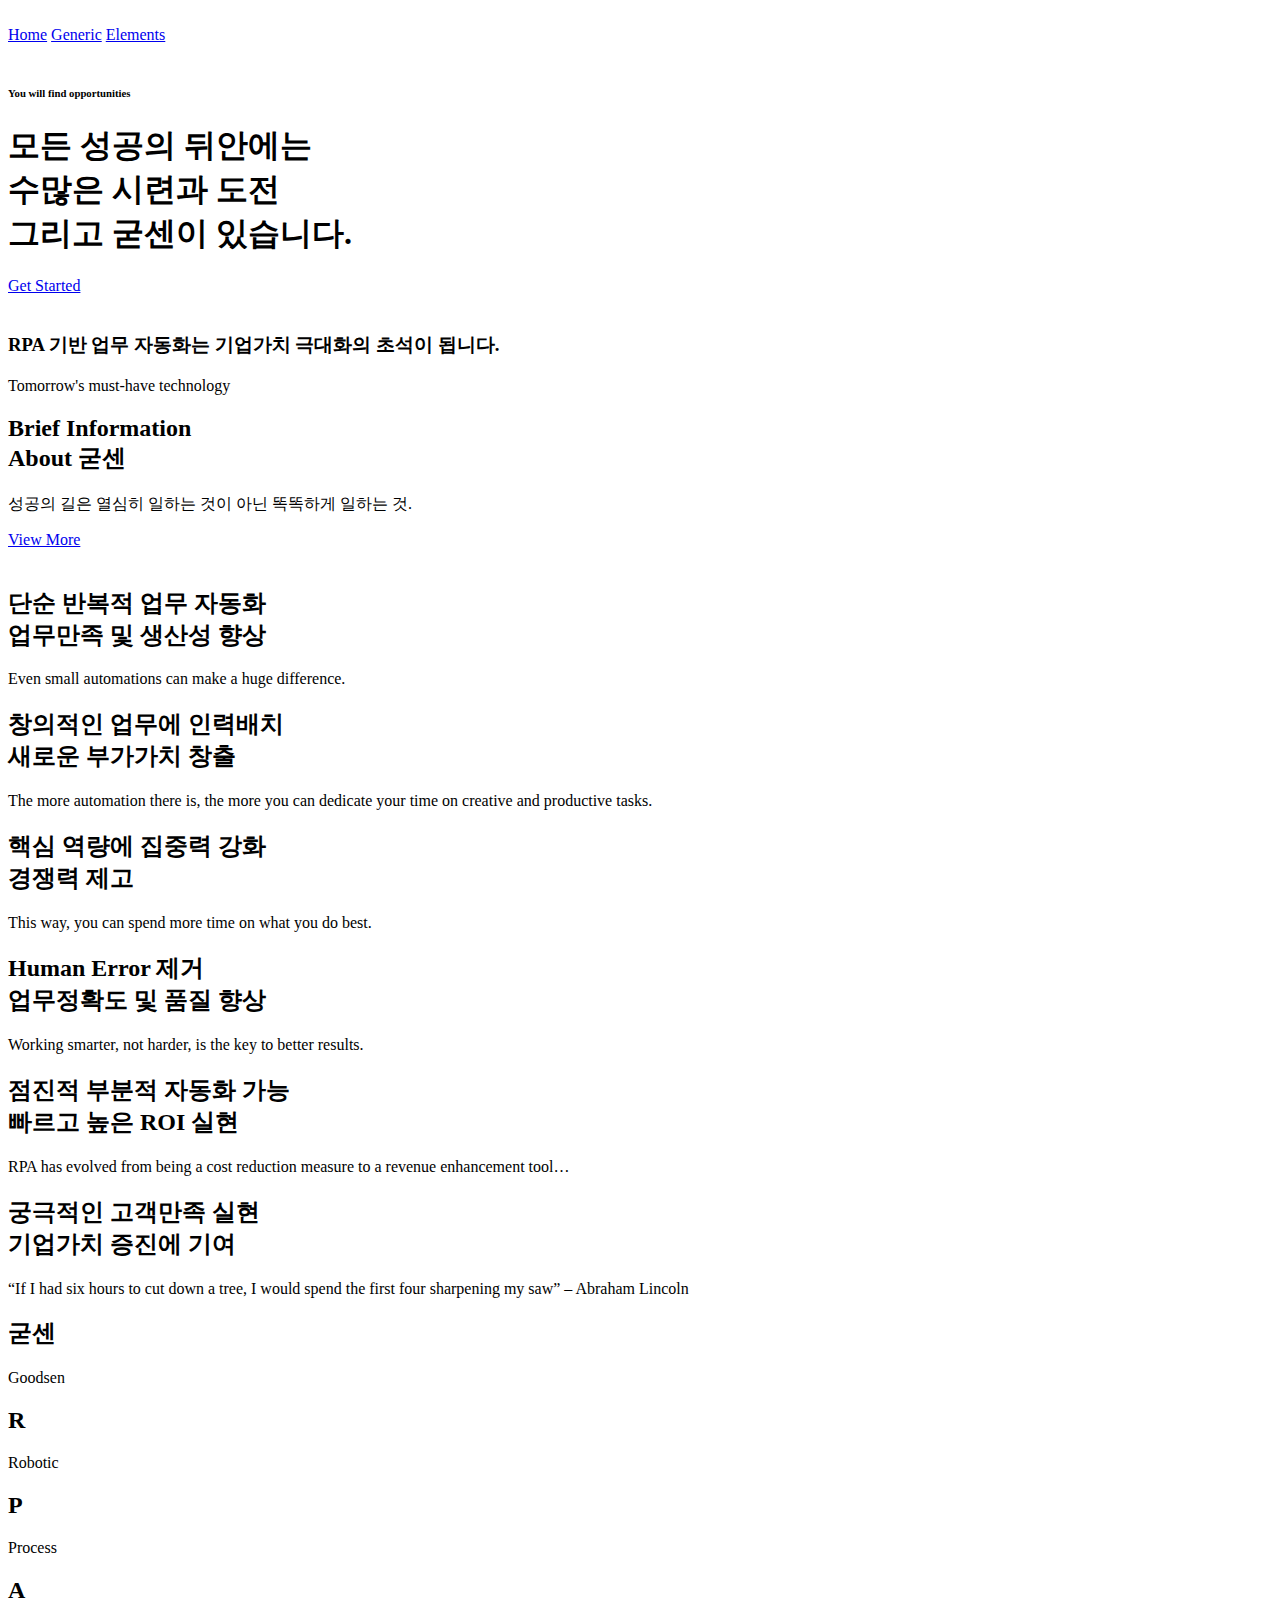
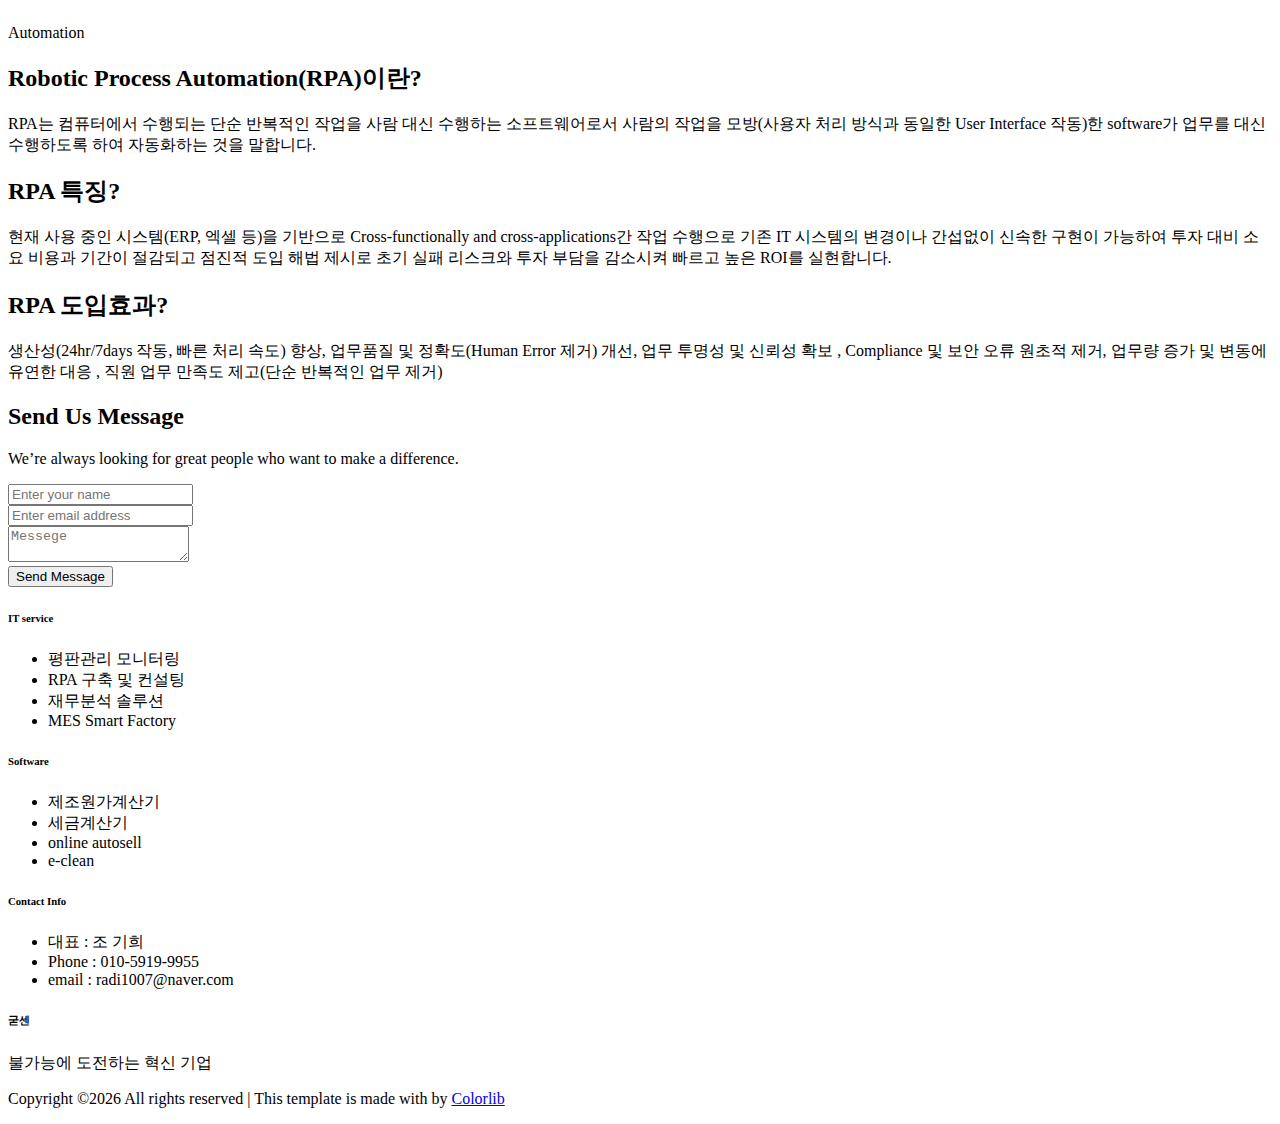
==== index.html @ 50667707 "Add files via upload" ====
<!DOCTYPE html>
<html lang="zxx" class="no-js">
<head>
	<!-- Mobile Specific Meta -->
	<meta name="viewport" content="width=device-width, initial-scale=1, shrink-to-fit=no">
	<!-- Favicon    https://colorlib.com/etc/cellon/img/fav.png  -->
	<link rel="shortcut icon" href="https://colorlib.com/etc/cellon/img/fav.png">
	<!-- Author Meta -->
	<meta name="author" content="Colorlib">
	<!-- Meta Description -->
	<meta name="description" content="">
	<!-- Meta Keyword -->
	<meta name="keywords" content="">
	<!-- meta character set -->
	<meta charset="UTF-8">
	<!-- Site Title -->
	<title>굳센 - The Journey Continues!</title>

	<link href="https://fonts.googleapis.com/css?family=Poppins:100,300,500" rel="stylesheet">
		<!--   
		CSS     https://colorlib.com/etc/cellon/
		============================================= -->
		<link rel="stylesheet" href="https://colorlib.com/etc/cellon/css/linearicons.css">
		<!--  https://colorlib.com/etc/cellon/css/linearicons.css  -->
		<link rel="stylesheet" href="https://colorlib.com/etc/cellon/css/owl.carousel.css">
		<link rel="stylesheet" href="https://colorlib.com/etc/cellon/css/font-awesome.min.css">
		<link rel="stylesheet" href="https://colorlib.com/etc/cellon/css/nice-select.css">
		<link rel="stylesheet" href="https://colorlib.com/etc/cellon/css/magnific-popup.css">
		<link rel="stylesheet" href="https://colorlib.com/etc/cellon/css/bootstrap.css">
		<link rel="stylesheet" href="https://colorlib.com/etc/cellon/css/main.css">
		
	</head>
	<body>
	<div class="oz-body-wrap">
		<!-- Start Header Area -->
		<header class="default-header">
			<div class="container-fluid">
				<div class="header-wrap">
					<div class="header-top d-flex justify-content-between align-items-center">
						<div class="logo">
							<a href="#"><img src="https://bit.ly/3jDYd0H" alt=""></a>
							<!--  https://postfiles.pstatic.net/MjAyMDA5MDNfMjk4/MDAxNTk5MDYxMDM3NDMx.Ppehpb_sJ-GWHu2r7-i-s9C4EfTc6spe3bWy49YY7OUg.njI6r6syXrft7WYbqUCxPKErosFxdzaiZwyLXH2yX5Ag.PNG.radi1007/logo70.png  -->
						</div>
						<div class="main-menubar d-flex align-items-center">
							<nav class="hide">
								<a href="#">Home</a>
								<a href="#">Generic</a>
								<a href="#">Elements</a>
							</nav>
							<div class="menu-bar"><span class="lnr lnr-menu"></span></div>
						</div>
					</div>
				</div>
			</div>
		</header>
		<!-- End Header Area -->
		<!-- Start Banner Area -->
		<section class="banner-area relative">
			<div class="container">
				<div class="row fullscreen align-items-center justify-content-center">
					<div class="banner-left col-lg-6">
						<img class="d-flex mx-auto img-fluid" src="https://colorlib.com/etc/cellon/img/header-img.png" alt="">
						<!--    -->
					</div>
					<div class="col-lg-6">
						<div class="story-content">
							<h6 class="text-uppercase">You will find opportunities</h6>
							<h1>모든 <span class="sp-1">성공</span>의 뒤안에는<br>
							수많은 시련과 도전 <br>그리고 <span class="sp-2">굳센</span>이 있습니다.</h1>
							<a href="#" class="genric-btn primary circle arrow">Get Started<span class="lnr lnr-arrow-right"></span></a>
						</div>
					</div>
				</div>
			</div>
		</section>
		<!-- End Banner Area -->
		<!-- Start Video Area -->
		<section class="video-area pt-40 pb-40">
			<div class="overlay overlay-bg"></div>
			<div class="container">
				<div class="video-content">
					<!--<a href="http://www.youtube.com/watch?v=0O2aH4XLbto" class="play-btn"> -->
						<img src="https://colorlib.com/etc/cellon/img/play-btn.png" alt=""></a>
						<!--    -->
					<div class="video-desc">
						<h3 class="h2 text-white text-uppercase">RPA 기반 업무 자동화는 기업가치 극대화의 초석이 됩니다.</h3>
						<!-- <h4 class="text-white">Youtube video will appear in popover</h4> -->
						<p class="text-white">Tomorrow's must-have technology
					</div>
				</div>
			</div>
		</section>
		<!-- End Video Area -->
		<!-- Start about Area -->
		<section class="about-area pt-100 pb-100">
			<div class="container">
				<div class="row align-items-center">
					<div class="col-lg-6">
						<div class="story-content">
							<h2>Brief Information <br>
							About <span>굳센</span></h2>
							<p class="mt-30">성공의 길은 열심히 일하는 것이 아닌 똑똑하게 일하는 것.
							</p>
							<a href="#" class="genric-btn primary-border circle arrow">View More<span class="lnr lnr-arrow-right"></span></a>
						</div>
					</div>
					<div class="col-lg-6">
						<img class="img-fluid d-flex mx-auto" src="https://colorlib.com/etc/cellon/img/about.png" alt="">
						<!--    -->
					</div>
				</div>
			</div>
		</section>
		<!-- End Team Force Area -->
		<!-- Start Feature Area -->
		<section class="feature-area pt-100 pb-100  relative">
			<div class="overlay overlay-bg"></div>
			<div class="container">
				<div class="row">
					<div class="col-lg-4 col-sm-6 d-flex align-items-stretch">
						<div class="single-feature">
							<div class="icon">
								<span class="lnr lnr-magic-wand"></span>
							</div>
							<div class="desc">
								<h2 class="text-uppercase">단순 반복적 업무 자동화<br>업무만족 및 생산성 향상</h2>
								<p>
									Even small automations can make a huge difference.
								</p>
							</div>
						</div>
					</div>
					<div class="col-lg-4 col-sm-6 d-flex align-items-stretch">
						<div class="single-feature">
							<div class="icon">
								<span class="lnr lnr-graduation-hat"></span>
							</div>
							<div class="desc">
								<h2 class="text-uppercase">창의적인 업무에 인력배치  <br>새로운 부가가치 창출</h2>
								<p>
									The more automation there is, the more you can dedicate your time on creative and productive tasks.
								</p>
							</div>
						</div>
					</div>
					<div class="col-lg-4 col-sm-6 d-flex align-items-stretch">
						<div class="single-feature">
							<div class="icon">
								<span class="lnr lnr-drop"></span>
							</div>
							<div class="desc">
								<h2 class="text-uppercase">핵심 역량에 집중력 강화<br>경쟁력 제고</h2>
								<p>
									This way, you can spend more time on what you do best.
								</p>
							</div>
						</div>
					</div>
					<div class="col-lg-4 col-sm-6 d-flex align-items-stretch">
						<div class="single-feature">
							<div class="icon">
								<span class="lnr lnr-license"></span>
							</div>
							<div class="desc">
								<h2 class="text-uppercase">Human Error 제거<br> 업무정확도 및 품질 향상</h2>
								<p>
									Working smarter, not harder, is the key to better results.
								</p>
							</div>
						</div>
					</div>
					<div class="col-lg-4 col-sm-6 d-flex align-items-stretch">
						<div class="single-feature">
							<div class="icon">
								<span class="lnr lnr-heart"></span>
							</div>
							<div class="desc">
								<h2 class="text-uppercase">점진적 부분적 자동화 가능<br>빠르고 높은 ROI 실현</h2>
								<p>
									RPA has evolved from being a cost reduction measure to a revenue enhancement tool…
								</p>
							</div>
						</div>
					</div>
					<div class="col-lg-4 col-sm-6 d-flex align-items-stretch">
						<div class="single-feature">
							<div class="icon">
								<span class="lnr lnr-apartment"></span>
							</div>
							<div class="desc">
								<h2 class="text-uppercase">궁극적인 고객만족 실현<br>기업가치 증진에 기여</h2>
								<p>
									“If I had six hours to cut down a tree, I would spend the first four sharpening my saw” – Abraham Lincoln
								</p>
							</div>
						</div>
					</div>
				</div>
			</div>
		</section>
		<!-- Start Feature Area -->
		<!-- Start faq Area -->
		<section class="faq-area pt-100 pb-100">
			<div class="container">
				<div class="row">
					<div class="counter-left col-lg-3 col-md-3">
						<div class="single-facts">
							<h2>굳센</h2>
							<!--<h2 class="counter">933</h2>  -->
							<p>Goodsen</p>
						</div>					
						<div class="single-facts">
							<h2>R</h2>
							<!--<h2 class="counter">5919</h2>  -->
							<p>Robotic</p>
						</div>
						<div class="single-facts">
							<h2>P</h2>
							<!--<h2 class="counter">9955</h2>  -->
							<p>Process</p>
						</div>
						<div class="single-facts">
							<h2>A</h2>
							<!--<h2 class="counter">11</h2>  -->
							<p>Automation</p>
						</div>

					</div>
					<div class="faq-content col-lg-9 col-md-9">
						<div class="single-faq">
							<h2 class="text-uppercase">
								Robotic Process Automation(RPA)이란?
							</h2>
							<p>
								RPA는  컴퓨터에서 수행되는 단순 반복적인 작업을 사람 대신 수행하는 소프트웨어로서
								사람의 작업을 모방(사용자 처리 방식과 동일한 User Interface 작동)한 software가 업무를 대신 수행하도록 하여 자동화하는 것을 말합니다.
							</p>
						</div>
						<div class="single-faq">
							<h2 class="text-uppercase">
								RPA 특징?
							</h2>
							<p>
								현재 사용 중인 시스템(ERP, 엑셀 등)을 기반으로 Cross-functionally and cross-applications간 작업 수행으로 
								기존 IT 시스템의 변경이나 간섭없이 신속한 구현이 가능하여 투자 대비 소요 비용과 기간이 절감되고
								점진적 도입 해법 제시로 초기 실패 리스크와 투자 부담을 감소시켜 빠르고 높은 ROI를 실현합니다.
							</p>
						</div>
						<div class="single-faq">
							<h2 class="text-uppercase">
								RPA 도입효과?
							</h2>
							<p>								
								생산성(24hr/7days 작동, 빠른 처리 속도) 향상, 업무품질 및 정확도(Human Error 제거) 개선, 업무 투명성 및 신뢰성 확보   
								, Compliance 및 보안 오류 원초적 제거, 업무량 증가 및 변동에 유연한 대응
								, 직원 업무 만족도 제고(단순 반복적인 업무 제거)
							</p>
						</div>
					</div>
				</div>
			</div>
		</section>
		<!-- Start faq Area -->
		<!-- Start Conatct- Area -->
		<section class="contact-area pt-100 pb-100 relative">
			<div class="overlay overlay-bg"></div>
			<div class="container">
				<div class="row justify-content-center text-center">
					<div class="single-contact col-lg-6 col-md-8">
						<h2 class="text-white">Send Us <span>Message</span></h2>
						<p class="text-white">
							We’re always looking for great people who want to make a difference.
						</p>
					</div>
				</div>
				<form id="myForm" action="mail.php" method="post" class="contact-form">
					<div class="row justify-content-center">
						<div class="col-lg-5">
							<input name="fname" placeholder="Enter your name" onfocus="this.placeholder = ''" onblur="this.placeholder = 'Enter your name'" class="common-input mt-20" required="" type="text">
						</div>
						<div class="col-lg-5">
							<input name="email" placeholder="Enter email address" pattern="[A-Za-z0-9._%+-]+@[A-Za-z0-9.-]+\.[A-Za-z]{1,63}$" onfocus="this.placeholder = ''" onblur="this.placeholder = 'Enter email address'" class="common-input mt-20" required="" type="email">
						</div>
						<div class="col-lg-10">
							<textarea class="common-textarea mt-20" name="message" placeholder="Messege" onfocus="this.placeholder = ''" onblur="this.placeholder = 'Messege'" required=""></textarea>
					</div>
					<div class="col-lg-10 d-flex justify-content-end">
						<button class="primary-btn white-bg d-inline-flex align-items-center mt-20"><span class="mr-10">Send Message</span><span class="lnr lnr-arrow-right"></span></button> <br>
					</div>
					<div class="alert-msg"></div>
					</div>
				</form>
			</div>
		</section>
		<!-- End Conatct- Area -->
		<!-- Strat Footer Area -->
		<footer class="section-gap">
			<div class="container">
				<div class="row pt-60">
				
					<div class="col-lg-3 col-sm-6">
						<div class="single-footer-widget">
							<h6 class="text-uppercase mb-20">IT service</h6>
							<ul class="footer-nav">
								<li><a>평판관리 모니터링</a></li>
								<li><a>RPA 구축 및 컨설팅</a></li>
								<li><a>재무분석 솔루션</a></li>
								<li><a></a>MES Smart Factory</li>
							</ul>
						</div>
					</div>
					<!-- Strat Footer Area -->
					<div class="col-lg-3 col-sm-6">
						<div class="single-footer-widget">
							<h6 class="text-uppercase mb-20">Software</h6>
							<ul class="footer-nav">
								<li><a>제조원가계산기</a></li>
								<li><a>세금계산기</a></li>
								<li><a>online autosell</a></li>
								<li><a>e-clean</a></li>
							</ul>
						</div>
					</div>					
					<div class="col-lg-3 col-sm-6">
						<div class="single-footer-widget">
							<h6 class="text-uppercase mb-20">Contact Info</h6>
							<ul class="footer-nav">
								<li><a>대표 : 조 기희</a></li>
								<li><a>Phone : 010-5919-9955</a></li>
								<li><a>email : radi1007@naver.com</a></li>
							</ul>
						</div>
					</div>


					<div class="col-lg-3 col-sm-6">
						<div class="single-footer-widget">
							<h6 class="text-uppercase mb-20">굳센</h6>
							<p>
								불가능에 도전하는 혁신 기업
							</p>
							<p>
							</p>
							<div class="footer-social d-flex align-items-center">
								<a ><i class="fa fa-facebook"></i></a>
								<a ><i class="fa fa-twitter"></i></a>
								<a ><i class="fa fa-dribbble"></i></a>
								<a ><i class="fa fa-behance"></i></a>
							</div>
						</div>
					</div>
				</div>
				<div class="footer-bottom d-flex justify-content-between align-items-center flex-wrap">
					<!-- Link back to Colorlib can't be removed. Template is licensed under CC BY 3.0. -->
					<p class="footer-text m-0">Copyright &copy;<script>document.write(new Date().getFullYear());</script> All rights reserved | This template is made with <i class="fa fa-heart-o" aria-hidden="true"></i> by <a href="https://colorlib.com" target="_blank">Colorlib</a></p>
					<!-- Link back to Colorlib can't be removed. Template is licensed under CC BY 3.0. -->
				</div>
			</div>
		</footer>
		<!-- End Footer Area -->
	</div>
		<!--  https://colorlib.com/etc/cellon/  -->
		<script src="https://colorlib.com/etc/cellon/js/vendor/jquery-2.2.4.min.js"></script>
		<!--  https://colorlib.com/etc/cellon/js/vendor/bootstrap.min.js  -->
		<script src="https://cdnjs.cloudflare.com/ajax/libs/popper.js/1.11.0/umd/popper.min.js" integrity="sha384-b/U6ypiBEHpOf/4+1nzFpr53nxSS+GLCkfwBdFNTxtclqqenISfwAzpKaMNFNmj4" crossorigin="anonymous"></script>
		<script src="https://colorlib.com/etc/cellon/js/vendor/bootstrap.min.js"></script>
		<script src="https://colorlib.com/etc/cellon/js/jquery.ajaxchimp.min.js"></script>
		<script src="https://colorlib.com/etc/cellon/js/owl.carousel.min.js"></script>
		<script src="https://colorlib.com/etc/cellon/js/jquery.nice-select.min.js"></script>
		<script src="https://colorlib.com/etc/cellon/js/jquery.magnific-popup.min.js"></script>
		<script src="https://colorlib.com/etc/cellon/js/jquery.counterup.min.js"></script>
		<script src="https://colorlib.com/etc/cellon/js/waypoints.min.js"></script>
		<script src="https://colorlib.com/etc/cellon/js/main.js"></script>
	</body>
</html>
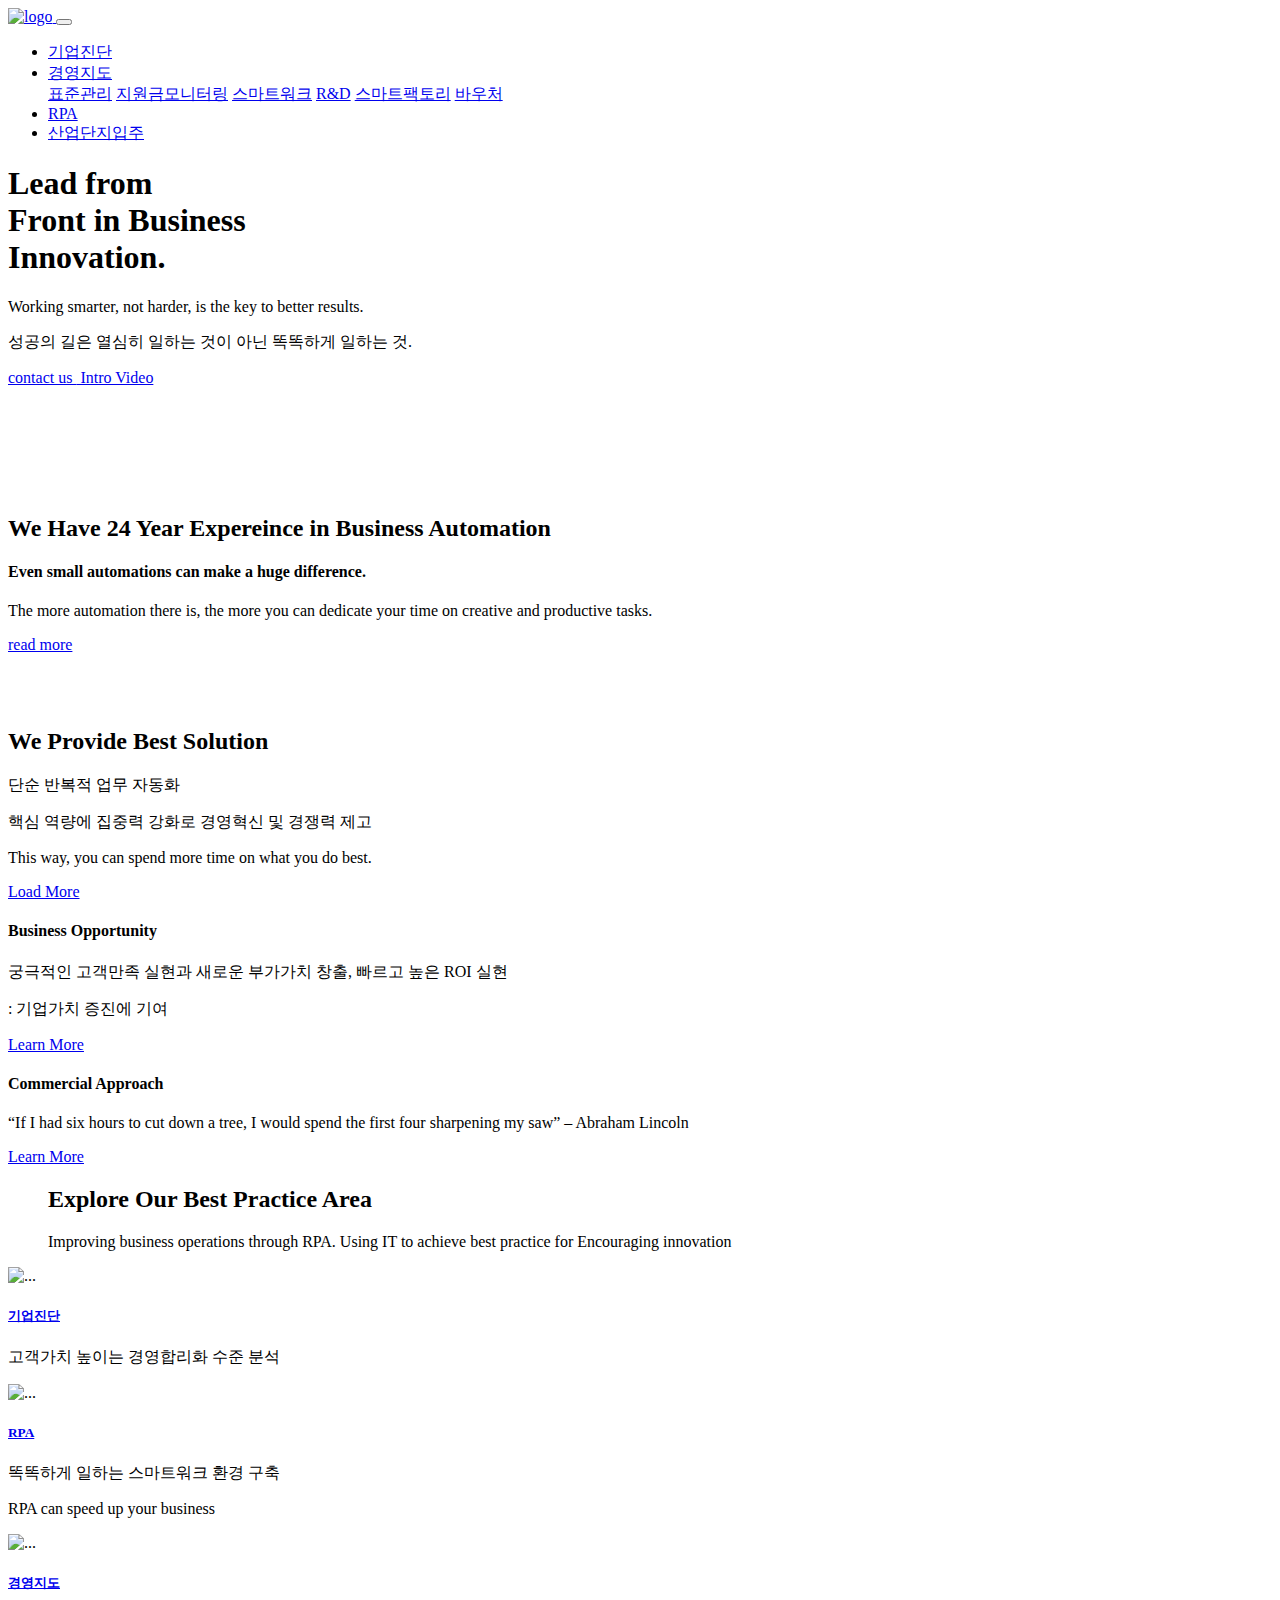
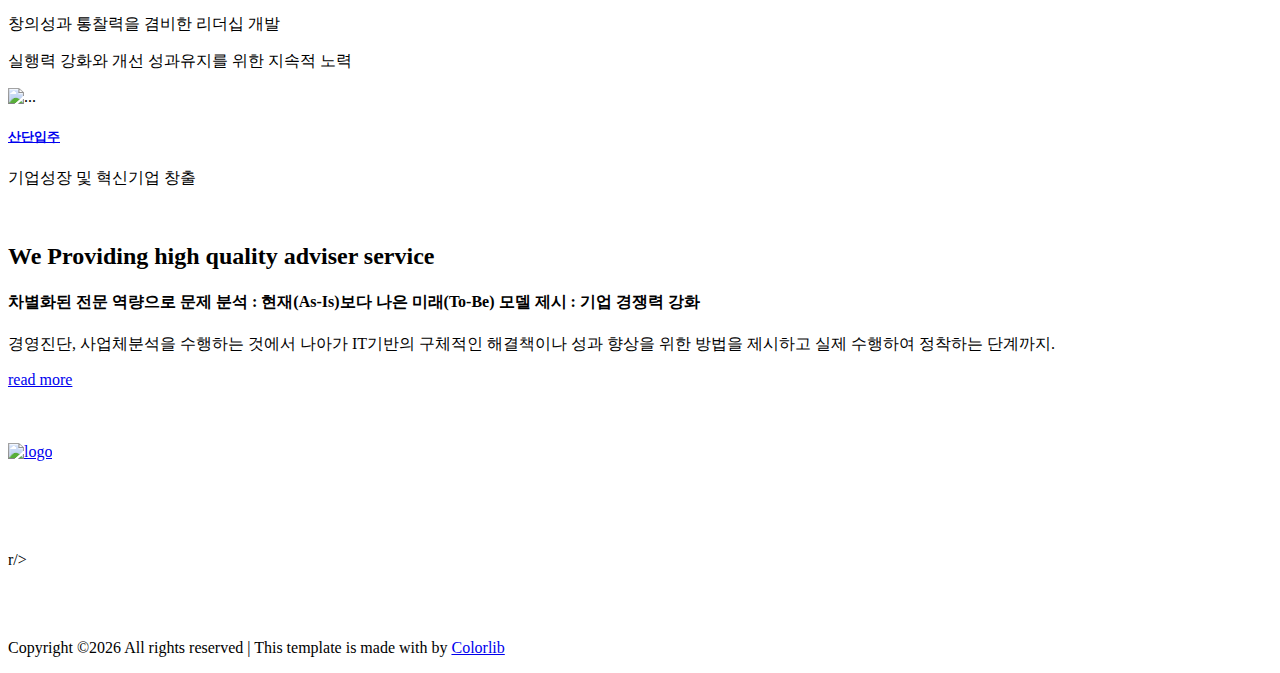
==== commit adeb3183: "Update index.html" ====
--- a/index.html
+++ b/index.html
@@ -1,375 +1,319 @@
-<!DOCTYPE html>
-<html lang="zxx" class="no-js">
+<!doctype html>
+<html lang="en">
+
 <head>
-	<!-- Mobile Specific Meta -->
-	<meta name="viewport" content="width=device-width, initial-scale=1, shrink-to-fit=no">
-	<!-- Favicon    https://colorlib.com/etc/cellon/img/fav.png  -->
-	<link rel="shortcut icon" href="https://colorlib.com/etc/cellon/img/fav.png">
-	<!-- Author Meta -->
-	<meta name="author" content="Colorlib">
-	<!-- Meta Description -->
-	<meta name="description" content="">
-	<!-- Meta Keyword -->
-	<meta name="keywords" content="">
-	<!-- meta character set -->
-	<meta charset="UTF-8">
-	<!-- Site Title -->
-	<title>굳센 - The Journey Continues!</title>
-
-	<link href="https://fonts.googleapis.com/css?family=Poppins:100,300,500" rel="stylesheet">
-		<!--   
-		CSS     https://colorlib.com/etc/cellon/
-		============================================= -->
-		<link rel="stylesheet" href="https://colorlib.com/etc/cellon/css/linearicons.css">
-		<!--  https://colorlib.com/etc/cellon/css/linearicons.css  -->
-		<link rel="stylesheet" href="https://colorlib.com/etc/cellon/css/owl.carousel.css">
-		<link rel="stylesheet" href="https://colorlib.com/etc/cellon/css/font-awesome.min.css">
-		<link rel="stylesheet" href="https://colorlib.com/etc/cellon/css/nice-select.css">
-		<link rel="stylesheet" href="https://colorlib.com/etc/cellon/css/magnific-popup.css">
-		<link rel="stylesheet" href="https://colorlib.com/etc/cellon/css/bootstrap.css">
-		<link rel="stylesheet" href="https://colorlib.com/etc/cellon/css/main.css">
-		
-	</head>
-	<body>
-	<div class="oz-body-wrap">
-		<!-- Start Header Area -->
-		<header class="default-header">
-			<div class="container-fluid">
-				<div class="header-wrap">
-					<div class="header-top d-flex justify-content-between align-items-center">
-						<div class="logo">
-							<a href="#"><img src="https://bit.ly/3jDYd0H" alt=""></a>
-							<!--  https://postfiles.pstatic.net/MjAyMDA5MDNfMjk4/MDAxNTk5MDYxMDM3NDMx.Ppehpb_sJ-GWHu2r7-i-s9C4EfTc6spe3bWy49YY7OUg.njI6r6syXrft7WYbqUCxPKErosFxdzaiZwyLXH2yX5Ag.PNG.radi1007/logo70.png  -->
-						</div>
-						<div class="main-menubar d-flex align-items-center">
-							<nav class="hide">
-								<a href="#">Home</a>
-								<a href="#">Generic</a>
-								<a href="#">Elements</a>
-							</nav>
-							<div class="menu-bar"><span class="lnr lnr-menu"></span></div>
-						</div>
-					</div>
-				</div>
-			</div>
-		</header>
-		<!-- End Header Area -->
-		<!-- Start Banner Area -->
-		<section class="banner-area relative">
-			<div class="container">
-				<div class="row fullscreen align-items-center justify-content-center">
-					<div class="banner-left col-lg-6">
-						<img class="d-flex mx-auto img-fluid" src="https://colorlib.com/etc/cellon/img/header-img.png" alt="">
-						<!--    -->
-					</div>
-					<div class="col-lg-6">
-						<div class="story-content">
-							<h6 class="text-uppercase">You will find opportunities</h6>
-							<h1>모든 <span class="sp-1">성공</span>의 뒤안에는<br>
-							수많은 시련과 도전 <br>그리고 <span class="sp-2">굳센</span>이 있습니다.</h1>
-							<a href="#" class="genric-btn primary circle arrow">Get Started<span class="lnr lnr-arrow-right"></span></a>
-						</div>
-					</div>
-				</div>
-			</div>
-		</section>
-		<!-- End Banner Area -->
-		<!-- Start Video Area -->
-		<section class="video-area pt-40 pb-40">
-			<div class="overlay overlay-bg"></div>
-			<div class="container">
-				<div class="video-content">
-					<!--<a href="http://www.youtube.com/watch?v=0O2aH4XLbto" class="play-btn"> -->
-						<img src="https://colorlib.com/etc/cellon/img/play-btn.png" alt=""></a>
-						<!--    -->
-					<div class="video-desc">
-						<h3 class="h2 text-white text-uppercase">RPA 기반 업무 자동화는 기업가치 극대화의 초석이 됩니다.</h3>
-						<!-- <h4 class="text-white">Youtube video will appear in popover</h4> -->
-						<p class="text-white">Tomorrow's must-have technology
-					</div>
-				</div>
-			</div>
-		</section>
-		<!-- End Video Area -->
-		<!-- Start about Area -->
-		<section class="about-area pt-100 pb-100">
-			<div class="container">
-				<div class="row align-items-center">
-					<div class="col-lg-6">
-						<div class="story-content">
-							<h2>Brief Information <br>
-							About <span>굳센</span></h2>
-							<p class="mt-30">성공의 길은 열심히 일하는 것이 아닌 똑똑하게 일하는 것.
-							</p>
-							<a href="#" class="genric-btn primary-border circle arrow">View More<span class="lnr lnr-arrow-right"></span></a>
-						</div>
-					</div>
-					<div class="col-lg-6">
-						<img class="img-fluid d-flex mx-auto" src="https://colorlib.com/etc/cellon/img/about.png" alt="">
-						<!--    -->
-					</div>
-				</div>
-			</div>
-		</section>
-		<!-- End Team Force Area -->
-		<!-- Start Feature Area -->
-		<section class="feature-area pt-100 pb-100  relative">
-			<div class="overlay overlay-bg"></div>
-			<div class="container">
-				<div class="row">
-					<div class="col-lg-4 col-sm-6 d-flex align-items-stretch">
-						<div class="single-feature">
-							<div class="icon">
-								<span class="lnr lnr-magic-wand"></span>
-							</div>
-							<div class="desc">
-								<h2 class="text-uppercase">단순 반복적 업무 자동화<br>업무만족 및 생산성 향상</h2>
-								<p>
-									Even small automations can make a huge difference.
-								</p>
-							</div>
-						</div>
-					</div>
-					<div class="col-lg-4 col-sm-6 d-flex align-items-stretch">
-						<div class="single-feature">
-							<div class="icon">
-								<span class="lnr lnr-graduation-hat"></span>
-							</div>
-							<div class="desc">
-								<h2 class="text-uppercase">창의적인 업무에 인력배치  <br>새로운 부가가치 창출</h2>
-								<p>
-									The more automation there is, the more you can dedicate your time on creative and productive tasks.
-								</p>
-							</div>
-						</div>
-					</div>
-					<div class="col-lg-4 col-sm-6 d-flex align-items-stretch">
-						<div class="single-feature">
-							<div class="icon">
-								<span class="lnr lnr-drop"></span>
-							</div>
-							<div class="desc">
-								<h2 class="text-uppercase">핵심 역량에 집중력 강화<br>경쟁력 제고</h2>
-								<p>
-									This way, you can spend more time on what you do best.
-								</p>
-							</div>
-						</div>
-					</div>
-					<div class="col-lg-4 col-sm-6 d-flex align-items-stretch">
-						<div class="single-feature">
-							<div class="icon">
-								<span class="lnr lnr-license"></span>
-							</div>
-							<div class="desc">
-								<h2 class="text-uppercase">Human Error 제거<br> 업무정확도 및 품질 향상</h2>
-								<p>
-									Working smarter, not harder, is the key to better results.
-								</p>
-							</div>
-						</div>
-					</div>
-					<div class="col-lg-4 col-sm-6 d-flex align-items-stretch">
-						<div class="single-feature">
-							<div class="icon">
-								<span class="lnr lnr-heart"></span>
-							</div>
-							<div class="desc">
-								<h2 class="text-uppercase">점진적 부분적 자동화 가능<br>빠르고 높은 ROI 실현</h2>
-								<p>
-									RPA has evolved from being a cost reduction measure to a revenue enhancement tool…
-								</p>
-							</div>
-						</div>
-					</div>
-					<div class="col-lg-4 col-sm-6 d-flex align-items-stretch">
-						<div class="single-feature">
-							<div class="icon">
-								<span class="lnr lnr-apartment"></span>
-							</div>
-							<div class="desc">
-								<h2 class="text-uppercase">궁극적인 고객만족 실현<br>기업가치 증진에 기여</h2>
-								<p>
-									“If I had six hours to cut down a tree, I would spend the first four sharpening my saw” – Abraham Lincoln
-								</p>
-							</div>
-						</div>
-					</div>
-				</div>
-			</div>
-		</section>
-		<!-- Start Feature Area -->
-		<!-- Start faq Area -->
-		<section class="faq-area pt-100 pb-100">
-			<div class="container">
-				<div class="row">
-					<div class="counter-left col-lg-3 col-md-3">
-						<div class="single-facts">
-							<h2>굳센</h2>
-							<!--<h2 class="counter">933</h2>  -->
-							<p>Goodsen</p>
-						</div>					
-						<div class="single-facts">
-							<h2>R</h2>
-							<!--<h2 class="counter">5919</h2>  -->
-							<p>Robotic</p>
-						</div>
-						<div class="single-facts">
-							<h2>P</h2>
-							<!--<h2 class="counter">9955</h2>  -->
-							<p>Process</p>
-						</div>
-						<div class="single-facts">
-							<h2>A</h2>
-							<!--<h2 class="counter">11</h2>  -->
-							<p>Automation</p>
-						</div>
-
-					</div>
-					<div class="faq-content col-lg-9 col-md-9">
-						<div class="single-faq">
-							<h2 class="text-uppercase">
-								Robotic Process Automation(RPA)이란?
-							</h2>
-							<p>
-								RPA는  컴퓨터에서 수행되는 단순 반복적인 작업을 사람 대신 수행하는 소프트웨어로서
-								사람의 작업을 모방(사용자 처리 방식과 동일한 User Interface 작동)한 software가 업무를 대신 수행하도록 하여 자동화하는 것을 말합니다.
-							</p>
-						</div>
-						<div class="single-faq">
-							<h2 class="text-uppercase">
-								RPA 특징?
-							</h2>
-							<p>
-								현재 사용 중인 시스템(ERP, 엑셀 등)을 기반으로 Cross-functionally and cross-applications간 작업 수행으로 
-								기존 IT 시스템의 변경이나 간섭없이 신속한 구현이 가능하여 투자 대비 소요 비용과 기간이 절감되고
-								점진적 도입 해법 제시로 초기 실패 리스크와 투자 부담을 감소시켜 빠르고 높은 ROI를 실현합니다.
-							</p>
-						</div>
-						<div class="single-faq">
-							<h2 class="text-uppercase">
-								RPA 도입효과?
-							</h2>
-							<p>								
-								생산성(24hr/7days 작동, 빠른 처리 속도) 향상, 업무품질 및 정확도(Human Error 제거) 개선, 업무 투명성 및 신뢰성 확보   
-								, Compliance 및 보안 오류 원초적 제거, 업무량 증가 및 변동에 유연한 대응
-								, 직원 업무 만족도 제고(단순 반복적인 업무 제거)
-							</p>
-						</div>
-					</div>
-				</div>
-			</div>
-		</section>
-		<!-- Start faq Area -->
-		<!-- Start Conatct- Area -->
-		<section class="contact-area pt-100 pb-100 relative">
-			<div class="overlay overlay-bg"></div>
-			<div class="container">
-				<div class="row justify-content-center text-center">
-					<div class="single-contact col-lg-6 col-md-8">
-						<h2 class="text-white">Send Us <span>Message</span></h2>
-						<p class="text-white">
-							We’re always looking for great people who want to make a difference.
-						</p>
-					</div>
-				</div>
-				<form id="myForm" action="mail.php" method="post" class="contact-form">
-					<div class="row justify-content-center">
-						<div class="col-lg-5">
-							<input name="fname" placeholder="Enter your name" onfocus="this.placeholder = ''" onblur="this.placeholder = 'Enter your name'" class="common-input mt-20" required="" type="text">
-						</div>
-						<div class="col-lg-5">
-							<input name="email" placeholder="Enter email address" pattern="[A-Za-z0-9._%+-]+@[A-Za-z0-9.-]+\.[A-Za-z]{1,63}$" onfocus="this.placeholder = ''" onblur="this.placeholder = 'Enter email address'" class="common-input mt-20" required="" type="email">
-						</div>
-						<div class="col-lg-10">
-							<textarea class="common-textarea mt-20" name="message" placeholder="Messege" onfocus="this.placeholder = ''" onblur="this.placeholder = 'Messege'" required=""></textarea>
-					</div>
-					<div class="col-lg-10 d-flex justify-content-end">
-						<button class="primary-btn white-bg d-inline-flex align-items-center mt-20"><span class="mr-10">Send Message</span><span class="lnr lnr-arrow-right"></span></button> <br>
-					</div>
-					<div class="alert-msg"></div>
-					</div>
-				</form>
-			</div>
-		</section>
-		<!-- End Conatct- Area -->
-		<!-- Strat Footer Area -->
-		<footer class="section-gap">
-			<div class="container">
-				<div class="row pt-60">
-				
-					<div class="col-lg-3 col-sm-6">
-						<div class="single-footer-widget">
-							<h6 class="text-uppercase mb-20">IT service</h6>
-							<ul class="footer-nav">
-								<li><a>평판관리 모니터링</a></li>
-								<li><a>RPA 구축 및 컨설팅</a></li>
-								<li><a>재무분석 솔루션</a></li>
-								<li><a></a>MES Smart Factory</li>
-							</ul>
-						</div>
-					</div>
-					<!-- Strat Footer Area -->
-					<div class="col-lg-3 col-sm-6">
-						<div class="single-footer-widget">
-							<h6 class="text-uppercase mb-20">Software</h6>
-							<ul class="footer-nav">
-								<li><a>제조원가계산기</a></li>
-								<li><a>세금계산기</a></li>
-								<li><a>online autosell</a></li>
-								<li><a>e-clean</a></li>
-							</ul>
-						</div>
-					</div>					
-					<div class="col-lg-3 col-sm-6">
-						<div class="single-footer-widget">
-							<h6 class="text-uppercase mb-20">Contact Info</h6>
-							<ul class="footer-nav">
-								<li><a>대표 : 조 기희</a></li>
-								<li><a>Phone : 010-5919-9955</a></li>
-								<li><a>email : radi1007@naver.com</a></li>
-							</ul>
-						</div>
-					</div>
-
-
-					<div class="col-lg-3 col-sm-6">
-						<div class="single-footer-widget">
-							<h6 class="text-uppercase mb-20">굳센</h6>
-							<p>
-								불가능에 도전하는 혁신 기업
-							</p>
-							<p>
-							</p>
-							<div class="footer-social d-flex align-items-center">
-								<a ><i class="fa fa-facebook"></i></a>
-								<a ><i class="fa fa-twitter"></i></a>
-								<a ><i class="fa fa-dribbble"></i></a>
-								<a ><i class="fa fa-behance"></i></a>
-							</div>
-						</div>
-					</div>
-				</div>
-				<div class="footer-bottom d-flex justify-content-between align-items-center flex-wrap">
-					<!-- Link back to Colorlib can't be removed. Template is licensed under CC BY 3.0. -->
-					<p class="footer-text m-0">Copyright &copy;<script>document.write(new Date().getFullYear());</script> All rights reserved | This template is made with <i class="fa fa-heart-o" aria-hidden="true"></i> by <a href="https://colorlib.com" target="_blank">Colorlib</a></p>
-					<!-- Link back to Colorlib can't be removed. Template is licensed under CC BY 3.0. -->
-				</div>
-			</div>
-		</footer>
-		<!-- End Footer Area -->
-	</div>
-		<!--  https://colorlib.com/etc/cellon/  -->
-		<script src="https://colorlib.com/etc/cellon/js/vendor/jquery-2.2.4.min.js"></script>
-		<!--  https://colorlib.com/etc/cellon/js/vendor/bootstrap.min.js  -->
-		<script src="https://cdnjs.cloudflare.com/ajax/libs/popper.js/1.11.0/umd/popper.min.js" integrity="sha384-b/U6ypiBEHpOf/4+1nzFpr53nxSS+GLCkfwBdFNTxtclqqenISfwAzpKaMNFNmj4" crossorigin="anonymous"></script>
-		<script src="https://colorlib.com/etc/cellon/js/vendor/bootstrap.min.js"></script>
-		<script src="https://colorlib.com/etc/cellon/js/jquery.ajaxchimp.min.js"></script>
-		<script src="https://colorlib.com/etc/cellon/js/owl.carousel.min.js"></script>
-		<script src="https://colorlib.com/etc/cellon/js/jquery.nice-select.min.js"></script>
-		<script src="https://colorlib.com/etc/cellon/js/jquery.magnific-popup.min.js"></script>
-		<script src="https://colorlib.com/etc/cellon/js/jquery.counterup.min.js"></script>
-		<script src="https://colorlib.com/etc/cellon/js/waypoints.min.js"></script>
-		<script src="https://colorlib.com/etc/cellon/js/main.js"></script>
-	</body>
+    <!-- Required meta tags -->
+    <meta charset="utf-8">
+    <meta name="viewport" content="width=device-width, initial-scale=1, shrink-to-fit=no">
+    <title>굳센 Goodsen</title>
+    <link rel="icon" href="https://preview.colorlib.com/theme/bizcon/img/favicon.png">
+    <!-- Bootstrap CSS -->
+    <link rel="stylesheet" href="https://preview.colorlib.com/theme/bizcon/css/bootstrap.min.css">
+    <!-- animate CSS -->
+    <link rel="stylesheet" href="https://preview.colorlib.com/theme/bizcon/css/animate.css">
+    <!-- owl carousel CSS -->
+    <link rel="stylesheet" href="https://preview.colorlib.com/theme/bizcon/css/owl.carousel.min.css">
+    <!-- themify CSS -->
+    <link rel="stylesheet" href="https://preview.colorlib.com/theme/bizcon/css/themify-icons.css">
+    <!-- flaticon CSS -->
+    <link rel="stylesheet" href="https://preview.colorlib.com/theme/bizcon/css/flaticon.css">
+    <!-- font awesome CSS -->
+    <link rel="stylesheet" href="https://preview.colorlib.com/theme/bizcon/css/magnific-popup.css">
+    <!-- swiper CSS -->
+    <link rel="stylesheet" href="https://preview.colorlib.com/theme/bizcon/css/slick.css">
+    <!-- style CSS -->
+    <link rel="stylesheet" href="https://goodssen.github.io/9sen/style.css">
+</head>
+
+<body>
+    <!--::header part start::-->
+    <header class="main_menu home_menu">
+        <div class="container">
+            <div class="row align-items-center">
+                <div class="col-lg-8 col-xl-8">
+                    <nav class="navbar navbar-expand-lg navbar-light">
+                        <a class="navbar-brand" href="javascript:void(0)"> <img src="https://blog.kakaocdn.net/dn/dcpnsx/btq4p7tRJCF/18B1XEYeFZrbWI41y3efNK/img.jpg" alt="logo"> </a>
+                        <button class="navbar-toggler" type="button" data-toggle="collapse"
+                            data-target="#navbarSupportedContent" aria-controls="navbarSupportedContent"
+                            aria-expanded="false" aria-label="Toggle navigation">
+                            <span class="navbar-toggler-icon"></span>
+                        </button>
+
+                        <div class="collapse navbar-collapse main-menu-item justify-content-end"
+                            id="navbarSupportedContent">
+                            <ul class="navbar-nav">
+								 
+                                <li class="nav-item active">
+                                    <a class="nav-link" href="javascript:void(0)">기업진단 </a>	
+                                </li>
+								
+                                <li class="nav-item dropdown">
+                                    <a class="nav-link dropdown-toggle" href="javascript:void(0)" role="button" data-toggle="dropdown" aria-haspopup="true" aria-expanded="false">
+                                        경영지도 <!--  id="navbarDropdown" -->
+                                    </a>
+                                    <div class="dropdown-menu" aria-labelledby="navbarDropdown">
+										<a class="dropdown-item" href="javascript:void(0)">표준관리</a>
+										<a class="dropdown-item" href="javascript:void(0)">지원금모니터링</a>
+										<a class="dropdown-item" href="javascript:void(0)">스마트워크</a> <!-- 일자리지원금  -->
+                                        <a class="dropdown-item" href="javascript:void(0)">R&amp;D</a> <!--  연구소 설립 -->
+                                        <a class="dropdown-item" href="javascript:void(0)">스마트팩토리</a>
+										<a class="dropdown-item" href="javascript:void(0)">바우처</a>
+                                    </div>
+                                </li>								
+                                <li class="nav-item active">
+                                    <a class="nav-link" href="javascript:void(0)" role="button">
+                                        RPA <!--  id="navbarDropdown" -->
+                                    </a>
+                                </li>								
+			
+								
+                                <li class="nav-item active">
+                                    <a class="nav-link" href="javascript:void(0)" role="button">
+                                        산업단지입주 <!--  id="navbarDropdown" -->
+                                    </a>
+                                </li>								
+											
+								
+
+                            </ul>
+                        </div>
+                    </nav>
+                </div>
+            </div>
+        </div>
+    </header>
+    <!-- Header part end-->
+
+    <!-- banner part start-->
+    <section class="banner_part">
+        <div class="container">
+            <div class="row align-items-center">
+                <div class="col-lg-7 col-xl-6">
+                    <div class="banner_text">
+                        <div class="banner_text_iner">
+                            <h1>Lead from <br> Front in Business <br> Innovation.</h1>
+                            <p>Working smarter, not harder, is the key to better results.</p>							
+                            <p>성공의 길은 열심히 일하는 것이 아닌 똑똑하게 일하는 것.</p>
+                            <a href="javascript:void(0);" class="btn_1">contact us </a>
+                            <a href="javascript:void(0)" class="popup-youtube video_popup">
+                                <span><img src="https://preview.colorlib.com/theme/bizcon/img/icon/play.svg" alt=""></span> Intro Video</a>
+                        </div>
+                    </div>
+                </div>
+            </div>
+        </div>
+        <div class="hero-app-1 custom-animation"><img src="https://preview.colorlib.com/theme/bizcon/img/animate_icon/icon_1.png" alt=""></div>
+        <div class="hero-app-2 custom-animation2"><img src="https://preview.colorlib.com/theme/bizcon/img/animate_icon/icon_2.png" alt=""></div>
+        <div class="hero-app-5 custom-animation4"><img src="https://preview.colorlib.com/theme/bizcon/img/animate_icon/icon_5.png.png" alt=""></div>
+        <div class="hero-app-7 custom-animation2"><img src="https://preview.colorlib.com/theme/bizcon/img/animate_icon/icon_7.png" alt=""></div>
+        <div class="hero-app-8 custom-animation"><img src="https://preview.colorlib.com/theme/bizcon/img/animate_icon/icon_8.png" alt=""></div>
+    </section>
+    <!-- banner part start-->
+
+    <!-- about part start-->
+    <section class="about_part">
+        <div class="container">
+            <div class="row align-items-center justify-content-end">
+                <div class="col-md-6 col-lg-6 col-xl-5">
+                    <div class="about_img">
+                        <img src="https://blog.kakaocdn.net/dn/bvJl4L/btq4jPoINnQ/2B9gXgQkRMkWaLYGmvlaw0/img.jpg" alt="">
+                    </div>
+                </div>
+                <div class="col-md-6 col-lg-6 offset-xl-1 col-xl-6">
+                    <div class="about_text">
+                        <h2>We Have 24 Year
+                            Expereince in Business Automation</h2>
+                        <h4>Even small automations can make a huge difference.</h4>
+                        <p>The more automation there is, the more you can dedicate your time on creative and productive tasks. </p>
+                        <a href="javascript:void(0);" class="btn_2">read more</a>
+                    </div>
+                </div>
+            </div>
+        </div>
+        <div class="hero-app-7 custom-animation"><img src="https://preview.colorlib.com/theme/bizcon/img/animate_icon/icon_1.png" alt=""></div>
+        <div class="hero-app-8 custom-animation2"><img src="https://preview.colorlib.com/theme/bizcon/img/animate_icon/icon_2.png" alt=""></div>
+        <div class="hero-app-6 custom-animation3"><img src="https://preview.colorlib.com/theme/bizcon/img/animate_icon/icon_3.png" alt=""></div>
+    </section>
+    <!-- about part start-->
+
+    <!-- service_part start-->
+    <section class="service_part section_padding gray_bg">
+        <div class="container">
+            <div class="row">
+                <div class="col-sm-12 col-lg-8 col-xl-4">
+                    <div class="single_service_text">
+                        <h2>We Provide Best Solution</h2>
+						<p>단순 반복적 업무 자동화 </p>
+						<p>핵심 역량에 집중력 강화로 경영혁신 및 경쟁력 제고</p>
+						<p>	This way, you can spend more time on what you do best.</p>
+                        <a href="javascript:void(0);" class="btn_2">Load More</a>
+                    </div>
+                </div>
+                <div class="col-sm-6 col-xl-4">
+                    <div class="single_service_part">
+                        <span class="single_service_icon"><i class="flaticon-growth"></i></span>
+                        <h4>Business Opportunity</h4>
+                        <p>궁극적인 고객만족 실현과 새로운 부가가치 창출, 빠르고 높은 ROI 실현 </p>
+						<p> : 기업가치 증진에 기여 </p>
+						
+                        <a href="javascript:void(0);" class="btn_3">Learn More <i class="ti-arrow-right"></i></a>
+                    </div>
+                </div>
+                <div class="col-sm-6 col-xl-4">
+                    <div class="single_service_part single_service_part_2">
+                        <span class="single_service_icon style_icon"><i class="flaticon-wallet"></i></span>
+                        <h4>Commercial Approach</h4>
+                        <p>“If I had six hours to cut down a tree, I would spend the first four sharpening my saw” – Abraham Lincoln </p>
+                        <a href="javascript:void(0);" class="btn_3 service_btn">Learn More <i class="ti-arrow-right"></i></a>
+                    </div>
+                </div>
+            </div>
+        </div>
+    </section>
+    <!-- upcoming_event part start-->
+
+
+
+    <!-- portfolio_part start-->
+    <section class="portfolio_part section_padding">
+        <div class="container">
+            <div class="row">
+                <div class="col-lg-12">
+                    <div class="card-columns">
+                        <div class="card">
+                            <blockquote class="blockquote mb-0">
+                                <h2>Explore Our Best
+                                    Practice Area</h2>
+                                <p>Improving business operations through RPA. Using IT to achieve best practice for Encouraging innovation</p>
+                            </blockquote>
+                        </div>
+                        <div class="card">
+                            <img src="https://preview.colorlib.com/theme/bizcon/img/gallery/gallery_item.png" class="card-img-top" alt="...">
+                            <div class="card-body">
+                                <a href="javascript:void(0)">
+                                    <h5 class="card-title">기업진단</h5>
+                                </a>
+                                <p class="card-text">고객가치 높이는 경영합리화 수준 분석</p>
+                            </div>
+                        </div>
+                        <div class="card">
+                            <img src="https://preview.colorlib.com/theme/bizcon/img/gallery/gallery_item_1.png" class="card-img-top" alt="...">
+                            <div class="card-body">
+                                <a href="javascript:void(0)">
+                                    <h5 class="card-title">RPA</h5>
+                                </a>
+                                <p class="card-text">똑똑하게 일하는 스마트워크 환경 구축</p>
+								<p class="card-text">RPA can speed up your business</p>
+                            </div>
+                        </div>
+                        <div class="card">
+                            <img src="https://preview.colorlib.com/theme/bizcon/img/gallery/gallery_item_2.png" class="card-img-top" alt="...">
+                            <div class="card-body">
+                                <a href="javascript:void(0)">
+                                    <h5 class="card-title">경영지도</h5>
+                                </a>
+								<p class="card-text">창의성과 통찰력을 겸비한 리더십 개발</p>								
+                                <p class="card-text">실행력 강화와 개선 성과유지를 위한 지속적 노력</p>
+
+                            </div>
+                        </div>
+                        <div class="card">
+                            <img src="https://preview.colorlib.com/theme/bizcon/img/gallery/gallery_item_3.png" class="card-img-top" alt="...">
+                            <div class="card-body">
+                                <a href="javascript:void(0)">
+                                    <h5 class="card-title">산단입주</h5>
+                                </a>
+                                <p class="card-text">기업성장 및 혁신기업 창출</p>
+                            </div>
+                        </div>
+                    </div>
+                </div>
+            </div>
+        </div>
+    </section>
+    <!-- portfolio_part part end-->
+
+    <!-- our_service_part part start-->
+    <section class="about_part our_service_part padding_top">
+        <div class="container">
+            <div class="row align-items-center justify-content-end">
+                <div class="col-md-6 col-xl-5">
+                    <div class="about_img">
+                        <img src="https://preview.colorlib.com/theme/bizcon/img/about_img_2.png" alt="">
+                    </div>
+                </div>
+                <div class="col-md-6 offset-xl-1 col-xl-6">
+                    <div class="about_text">
+                        <h2>We Providing high quality
+                            	adviser service</h2>
+                        <h4>차별화된 전문 역량으로 문제 분석 : 현재(As-Is)보다 나은 미래(To-Be) 모델 제시 : 기업 경쟁력 강화</h4>
+                        <p>경영진단, 사업체분석을 수행하는 것에서 나아가 IT기반의 구체적인 해결책이나 성과 향상을 위한 방법을 제시하고 실제 수행하여 정착하는 단계까지.</p>
+                        <a href="javascript:void(0);" class="btn_2">read more</a>
+                    </div>
+                </div>
+            </div>
+        </div>
+        <div class="hero-app-1 custom-animation"><img src="https://preview.colorlib.com/theme/bizcon/img/animate_icon/icon_1.png" alt=""></div>
+        <div class="hero-app-4 custom-animation2"><img src="https://preview.colorlib.com/theme/bizcon/img/animate_icon/icon_8.png" alt=""></div>
+        <div class="hero-app-8 custom-animation3"><img src="https://preview.colorlib.com/theme/bizcon/img/animate_icon/icon_9.png" alt=""></div>
+    </section>
+
+	
+    <footer class="copyright_part">
+        <div class="container">
+		
+            <div class="row align-items-center">
+				<a class="navbar-brand" href="javascript:void(0)"> <img src="https://blog.kakaocdn.net/dn/dcpnsx/btq4p7tRJCF/18B1XEYeFZrbWI41y3efNK/img.jpg" alt="logo"> </a>
+
+            </div>
+			<br/><br/><br/><br/><br/>r/><br/><br/><br/><br/>
+			
+			
+        </div>
+		
+        <div class="container">
+		
+            <div class="row align-items-center">
+                <p class="footer-text m-0 col-lg-8 col-md-12"><!-- Link back to Colorlib can't be removed. Template is licensed under CC BY 3.0. -->
+Copyright &copy;<script>document.write(new Date().getFullYear());</script> All rights reserved | This template is made with <i class="ti-heart" aria-hidden="true"></i> by <a href="javascript:void(0)" target="_blank">Colorlib</a>
+<!-- Link back to Colorlib can't be removed. Template is licensed under CC BY 3.0. --></p>
+                <div class="col-lg-4 col-md-12 text-center text-lg-right footer-social">
+                    <a href="javascript:void(0);"><i class="ti-facebook"></i></a>
+                    <a href="javascript:void(0);"> <i class="ti-twitter"></i> </a>
+                    <a href="javascript:void(0);"><i class="ti-instagram"></i></a>
+                    <a href="javascript:void(0);"><i class="ti-skype"></i></a>
+                </div>
+            </div>
+			
+			
+        </div>		
+		
+		
+    </footer>
+    <!-- footer part end-->
+
+    <!-- jquery plugins here-->
+    <!-- jquery -->
+    <script src="https://preview.colorlib.com/theme/bizcon/js/jquery-1.12.1.min.js"></script>
+    <!-- popper js -->
+    <script src="https://preview.colorlib.com/theme/bizcon/js/popper.min.js"></script>
+    <!-- bootstrap js -->
+    <script src="https://preview.colorlib.com/theme/bizcon/js/bootstrap.min.js"></script>
+    <!-- easing js -->
+    <script src="https://preview.colorlib.com/theme/bizcon/js/jquery.magnific-popup.js"></script>
+    <!-- swiper js -->
+    <script src="https://preview.colorlib.com/theme/bizcon/js/swiper.min.js"></script>
+    <!-- swiper js -->
+    <script src="https://preview.colorlib.com/theme/bizcon/js/masonry.pkgd.js"></script>
+    <!-- particles js -->
+    <script src="https://preview.colorlib.com/theme/bizcon/js/owl.carousel.min.js"></script>
+    <!-- swiper js -->
+    <script src="https://preview.colorlib.com/theme/bizcon/js/slick.min.js"></script>
+    <!-- custom js -->
+    <script src="https://preview.colorlib.com/theme/bizcon/js/custom.js"></script>
+
+
+    
+</body>
+
 </html>
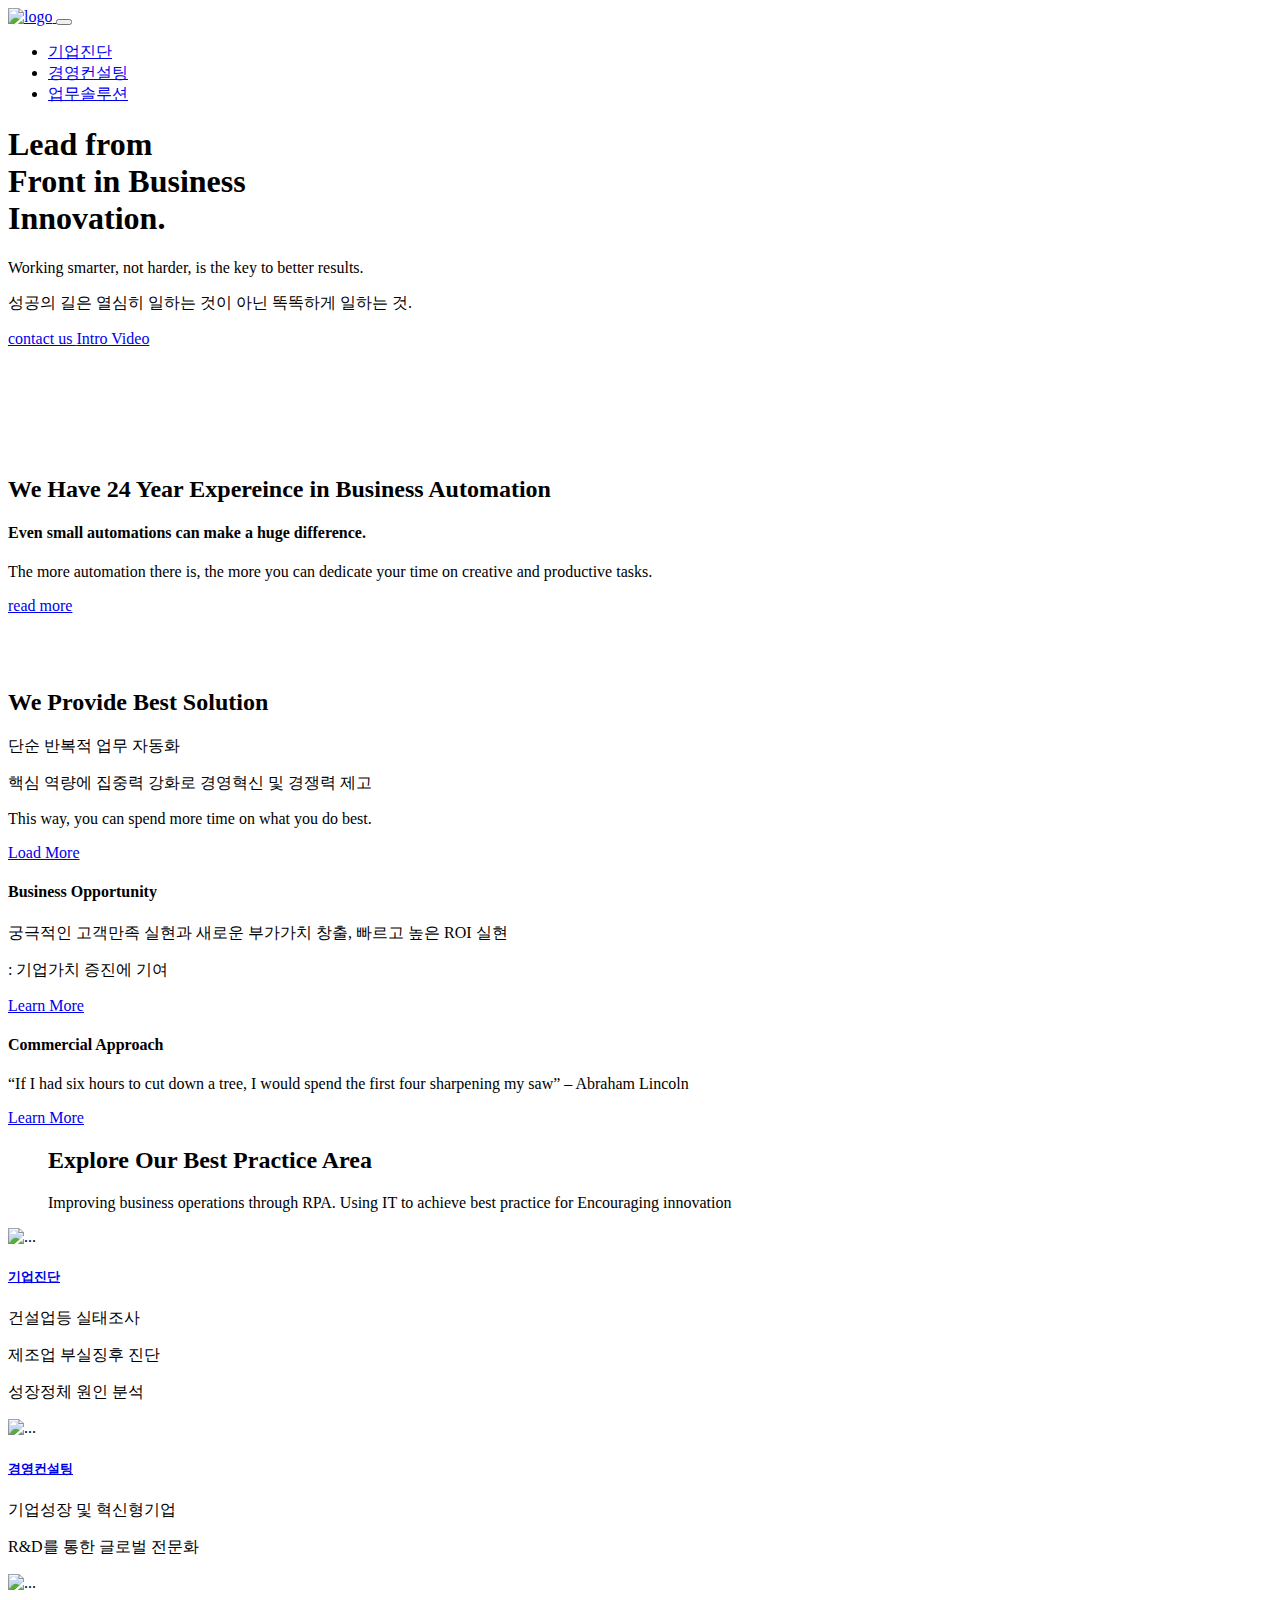
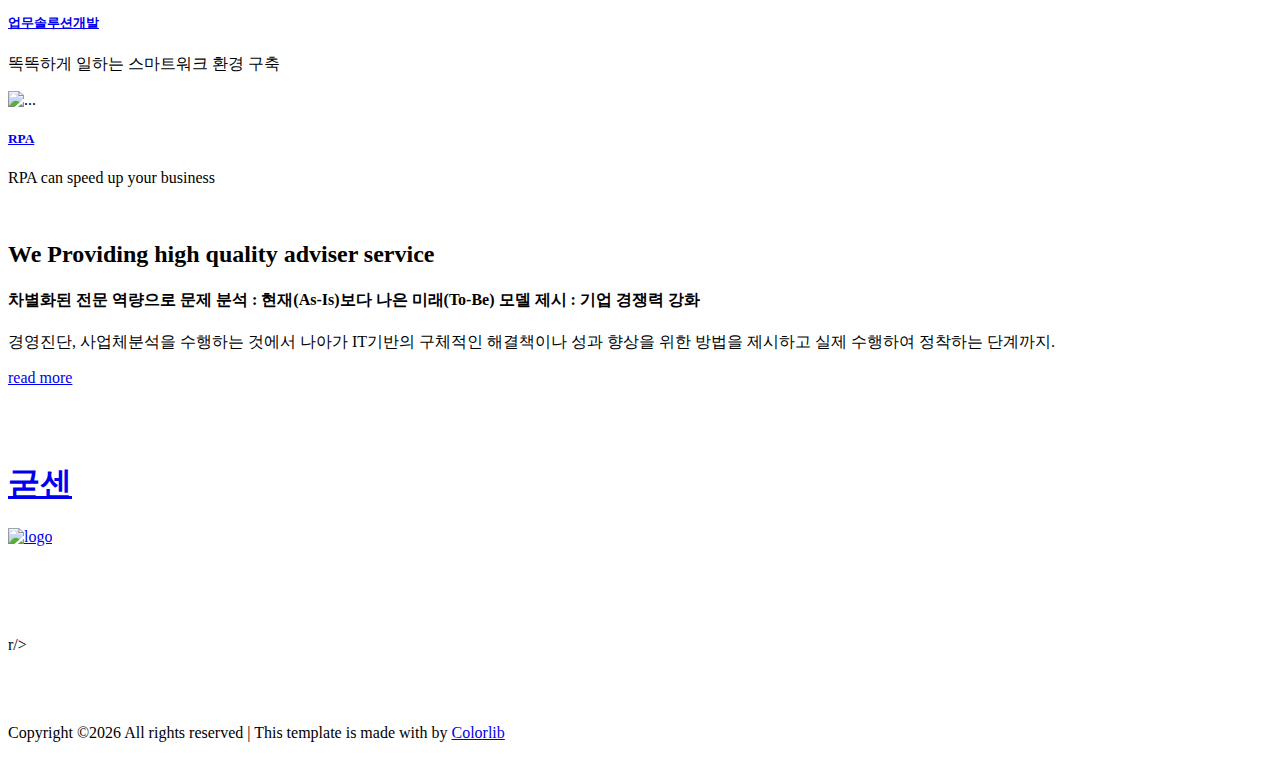
==== commit b0fd3566: "Add files via upload" ====
--- a/index.html
+++ b/index.html
@@ -22,7 +22,7 @@
     <!-- swiper CSS -->
     <link rel="stylesheet" href="https://preview.colorlib.com/theme/bizcon/css/slick.css">
     <!-- style CSS -->
-    <link rel="stylesheet" href="https://goodssen.github.io/9sen/style.css">
+    <link rel="stylesheet" href="https://goodssen.github.io/9ssen/style.css">
 </head>
 
 <body>
@@ -32,7 +32,7 @@
             <div class="row align-items-center">
                 <div class="col-lg-8 col-xl-8">
                     <nav class="navbar navbar-expand-lg navbar-light">
-                        <a class="navbar-brand" href="javascript:void(0)"> <img src="https://blog.kakaocdn.net/dn/dcpnsx/btq4p7tRJCF/18B1XEYeFZrbWI41y3efNK/img.jpg" alt="logo"> </a>
+                        <a class="navbar-brand" href="javascript:void(0)"> <img src="https://blog.kakaocdn.net/dn/nV7Up/btrd0vAZfYT/RJbVg6i5A3kJjXYSO35c5K/img.png" alt="logo"> </a>
                         <button class="navbar-toggler" type="button" data-toggle="collapse"
                             data-target="#navbarSupportedContent" aria-controls="navbarSupportedContent"
                             aria-expanded="false" aria-label="Toggle navigation">
@@ -42,40 +42,22 @@
                         <div class="collapse navbar-collapse main-menu-item justify-content-end"
                             id="navbarSupportedContent">
                             <ul class="navbar-nav">
-								 
-                                <li class="nav-item active">
-                                    <a class="nav-link" href="javascript:void(0)">기업진단 </a>	
-                                </li>
-								
-                                <li class="nav-item dropdown">
-                                    <a class="nav-link dropdown-toggle" href="javascript:void(0)" role="button" data-toggle="dropdown" aria-haspopup="true" aria-expanded="false">
-                                        경영지도 <!--  id="navbarDropdown" -->
-                                    </a>
+								<li class="nav-item active"> <a class="nav-link" href="javascript:void(0)">기업진단</a></li>
+								<li class="nav-item active"> <a class="nav-link" href="javascript:void(0)">경영컨설팅</a></li>								
+
+								<li class="nav-item active"> <a class="nav-link" href="javascript:void(0)">업무솔루션</a></li>	
+								<!-- 업무자동화, 디지털전환, 스마트화 -->
+								<!--관리회계,법인세무,역량자원분석,성장통해소,혁신형기업인증,R&D,바우처,노무지원,M&A,글로벌전문화
+									환경변화와 기업역량의 차이, 역량에 따른 자원투입 불균형, 선택과 집중에 의한 열량 불균형 후유증
+								<li class="nav-item dropdown"> 
+									<a class="nav-link dropdown-toggle" href="javascript:void(0)" role="button" data-toggle="dropdown" aria-haspopup="true" aria-expanded="false">
+									경영지도</a>
                                     <div class="dropdown-menu" aria-labelledby="navbarDropdown">
-										<a class="dropdown-item" href="javascript:void(0)">표준관리</a>
-										<a class="dropdown-item" href="javascript:void(0)">지원금모니터링</a>
-										<a class="dropdown-item" href="javascript:void(0)">스마트워크</a> <!-- 일자리지원금  -->
-                                        <a class="dropdown-item" href="javascript:void(0)">R&amp;D</a> <!--  연구소 설립 -->
-                                        <a class="dropdown-item" href="javascript:void(0)">스마트팩토리</a>
-										<a class="dropdown-item" href="javascript:void(0)">바우처</a>
+										<a class="dropdown-item" href="javascript:void(0)">재무관리</a>											
                                     </div>
-                                </li>								
-                                <li class="nav-item active">
-                                    <a class="nav-link" href="javascript:void(0)" role="button">
-                                        RPA <!--  id="navbarDropdown" -->
-                                    </a>
-                                </li>								
-			
-								
-                                <li class="nav-item active">
-                                    <a class="nav-link" href="javascript:void(0)" role="button">
-                                        산업단지입주 <!--  id="navbarDropdown" -->
-                                    </a>
-                                </li>								
-											
-								
-
-                            </ul>
+								</li>
+								-->
+                           </ul>
                         </div>
                     </nav>
                 </div>
@@ -95,8 +77,9 @@
                             <p>Working smarter, not harder, is the key to better results.</p>							
                             <p>성공의 길은 열심히 일하는 것이 아닌 똑똑하게 일하는 것.</p>
                             <a href="javascript:void(0);" class="btn_1">contact us </a>
-                            <a href="javascript:void(0)" class="popup-youtube video_popup">
-                                <span><img src="https://preview.colorlib.com/theme/bizcon/img/icon/play.svg" alt=""></span> Intro Video</a>
+                            <a href="javascript:void(0)" class="video_popup"><!--popup-youtube  -->
+                                <span><!-- <img src="https://preview.colorlib.com/theme/bizcon/img/icon/play.svg" alt="">--></span> Intro Video</a>
+							
                         </div>
                     </div>
                 </div>
@@ -155,7 +138,7 @@
                         <h4>Business Opportunity</h4>
                         <p>궁극적인 고객만족 실현과 새로운 부가가치 창출, 빠르고 높은 ROI 실현 </p>
 						<p> : 기업가치 증진에 기여 </p>
-						
+
                         <a href="javascript:void(0);" class="btn_3">Learn More <i class="ti-arrow-right"></i></a>
                     </div>
                 </div>
@@ -193,37 +176,39 @@
                                 <a href="javascript:void(0)">
                                     <h5 class="card-title">기업진단</h5>
                                 </a>
-                                <p class="card-text">고객가치 높이는 경영합리화 수준 분석</p>
+                                <p class="card-text">건설업등 실태조사</p>
+								<p class="card-text">제조업 부실징후 진단</p>
+								<p class="card-text">성장정체 원인 분석</p>
+								
                             </div>
                         </div>
                         <div class="card">
                             <img src="https://preview.colorlib.com/theme/bizcon/img/gallery/gallery_item_1.png" class="card-img-top" alt="...">
+                            <div class="card-body">
+                                <a href="javascript:void(0)">
+                                    <h5 class="card-title">경영컨설팅</h5>
+                                </a>
+                                <p class="card-text">기업성장 및 혁신형기업</p>
+								<p class="card-text">R&D를 통한 글로벌 전문화</p>
+                            </div>
+                        </div>
+                        <div class="card">
+                            <img src="https://preview.colorlib.com/theme/bizcon/img/gallery/gallery_item_2.png" class="card-img-top" alt="...">
+                            <div class="card-body">
+                                <a href="javascript:void(0)">
+                                    <h5 class="card-title">업무솔루션개발</h5>
+                                </a>							
+                                <p class="card-text">똑똑하게 일하는 스마트워크 환경 구축</p>
+
+                            </div>
+                        </div>
+                        <div class="card">
+                            <img src="https://preview.colorlib.com/theme/bizcon/img/gallery/gallery_item_3.png" class="card-img-top" alt="...">
                             <div class="card-body">
                                 <a href="javascript:void(0)">
                                     <h5 class="card-title">RPA</h5>
                                 </a>
-                                <p class="card-text">똑똑하게 일하는 스마트워크 환경 구축</p>
-								<p class="card-text">RPA can speed up your business</p>
-                            </div>
-                        </div>
-                        <div class="card">
-                            <img src="https://preview.colorlib.com/theme/bizcon/img/gallery/gallery_item_2.png" class="card-img-top" alt="...">
-                            <div class="card-body">
-                                <a href="javascript:void(0)">
-                                    <h5 class="card-title">경영지도</h5>
-                                </a>
-								<p class="card-text">창의성과 통찰력을 겸비한 리더십 개발</p>								
-                                <p class="card-text">실행력 강화와 개선 성과유지를 위한 지속적 노력</p>
-
-                            </div>
-                        </div>
-                        <div class="card">
-                            <img src="https://preview.colorlib.com/theme/bizcon/img/gallery/gallery_item_3.png" class="card-img-top" alt="...">
-                            <div class="card-body">
-                                <a href="javascript:void(0)">
-                                    <h5 class="card-title">산단입주</h5>
-                                </a>
-                                <p class="card-text">기업성장 및 혁신기업 창출</p>
+                                <p class="card-text">RPA can speed up your business</p>
                             </div>
                         </div>
                     </div>
@@ -258,21 +243,23 @@
         <div class="hero-app-8 custom-animation3"><img src="https://preview.colorlib.com/theme/bizcon/img/animate_icon/icon_9.png" alt=""></div>
     </section>
 
-	
+
     <footer class="copyright_part">
         <div class="container">
 		
             <div class="row align-items-center">
-				<a class="navbar-brand" href="javascript:void(0)"> <img src="https://blog.kakaocdn.net/dn/dcpnsx/btq4p7tRJCF/18B1XEYeFZrbWI41y3efNK/img.jpg" alt="logo"> </a>
+				<a class="navbar-brand" href="javascript:void(0)">
+					<h1>굳센</h1><img src="https://blog.kakaocdn.net/dn/vss7C/btrdXA3oJju/mgGTrPhlheI69HUmaAEidk/img.png" alt="logo"> 
+				</a>
 
             </div>
 			<br/><br/><br/><br/><br/>r/><br/><br/><br/><br/>
-			
-			
+
+
         </div>
 		
         <div class="container">
-		
+
             <div class="row align-items-center">
                 <p class="footer-text m-0 col-lg-8 col-md-12"><!-- Link back to Colorlib can't be removed. Template is licensed under CC BY 3.0. -->
 Copyright &copy;<script>document.write(new Date().getFullYear());</script> All rights reserved | This template is made with <i class="ti-heart" aria-hidden="true"></i> by <a href="javascript:void(0)" target="_blank">Colorlib</a>
@@ -284,11 +271,11 @@
                     <a href="javascript:void(0);"><i class="ti-skype"></i></a>
                 </div>
             </div>
-			
-			
+
+
         </div>		
-		
-		
+
+
     </footer>
     <!-- footer part end-->
 
@@ -313,7 +300,7 @@
     <script src="https://preview.colorlib.com/theme/bizcon/js/custom.js"></script>
 
 
-    
+
 </body>
 
 </html>
